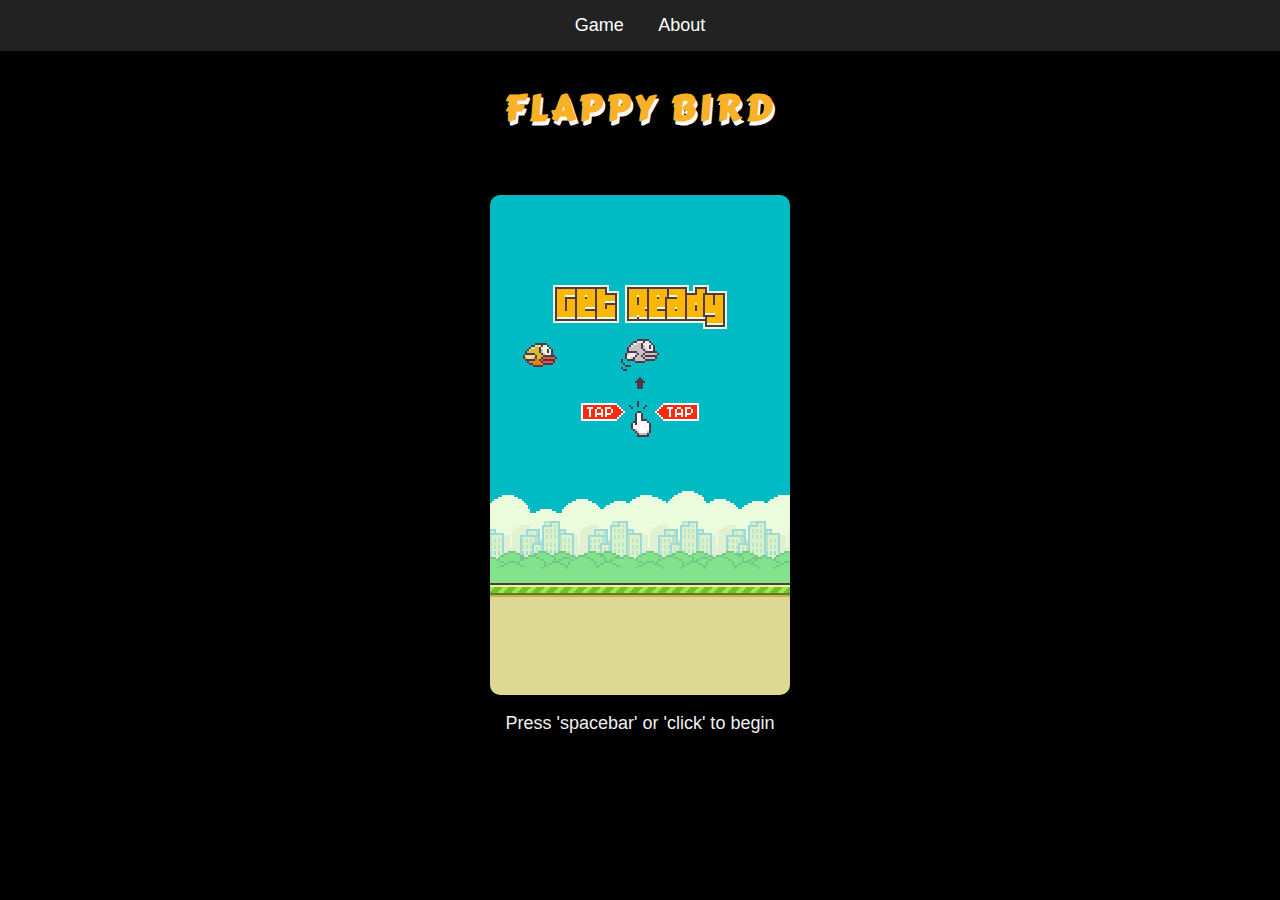
==== index.html @ 83aaf8a3 "flappy bird" ====
<!DOCTYPE html>
<html lang="en">
  <head>
    <meta charset="UTF-8" />
    <meta name="viewport" content="width=device-width, initial-scale=1.0" />
    <meta
      name="description"
      content="Play Flappy Bird online! A fun and addictive flying bird game. Press Space to fly and avoid pipes!"
    />
    <meta
      name="keywords"
      content="Flappy Bird, online game, play Flappy Bird, free game, bird game"
    />
    <meta name="author" content="Amir Mansoor" />
    <title>Flappy Bird - Play Online</title>
    <link rel="stylesheet" href="style.css" />
    <link rel="stylesheet" href="extra-style.css" />
  </head>
  <body>
    <header>
      <nav>
        <a href="index.html">Game</a>
        <a href="about.html">About</a>
      </nav>
    </header>

    <div class="container">
      <div class="game-title">
        <h1>FLAPPY BIRD</h1>
      </div>
      <div class="game-screen">
        <canvas id="game" width="300" height="500"></canvas>
        <p id="description" class="game-description">
          Press 'spacebar' or 'click' to begin
        </p>
      </div>
    </div>

    <script src="main.js"></script>
  </body>
</html>
---- style.css ----
@import url('https://fonts.googleapis.com/css2?family=Carter+One&display=swap');
* {
    font-family: helvetica, sans-serif;
    -webkit-user-select: none;
    -moz-user-select: none;
}
body {
    background-color: rgba(0,0,0, .95);
    height: 100vh;
    margin: 0;
}

/********************
* video game screen *
********************/
.game-title h1 {
/***** Flappy Bird *****/
    text-align: center;
    font-family: 'Carter One', cursive;
    color: rgb(251, 176, 37);
    font-size: 3em;
    line-height: 150%;
    letter-spacing: 4px;
    text-shadow: 2px 4px rgba(250,250,250, 1);
    margin: 0;
    position: relative;
    top: 10px;
}
.game-screen {
    /* background-color: rgb(69, 184, 194); */
    width: 300px;
    height: 500px;
    margin: 0 auto;
    position: relative;
    top: 50px;
}
    canvas {
        background-color: 
        black
        /* #00bbc4 */
        /* #d2ce89 */
        ;
        display: block;
        width: 300px;
        height: 500px;
        margin: 0 auto;
        border-radius: 10px;
    }
    .game-description {
        color: #f0f0f0;
        line-height: 2em;
        text-align: center;
    }
---- extra-style.css ----
/* General Styles */
body {
  font-family: Arial, sans-serif;
  background-color: black;
  color: white;
  text-align: center;
  margin: 0;
}

/* Header */
header {
  background: #222;
  padding: 15px;
  text-align: center;
}

nav a {
  color: white;
  text-decoration: none;
  margin: 0 15px;
  font-size: 18px;
}

/* Game Title */
.game-title h1 {
  font-size: 36px;
  margin: 20px 0;
}

/* Game Screen */
.game-screen {
  display: flex;
  flex-direction: column;
  align-items: center;
}

.game-description {
  font-size: 18px;
  margin-top: 10px;
}

/* About Page */
.about-container {
  padding: 50px;
  max-width: 600px;
  margin: auto;
  text-align: left;
}
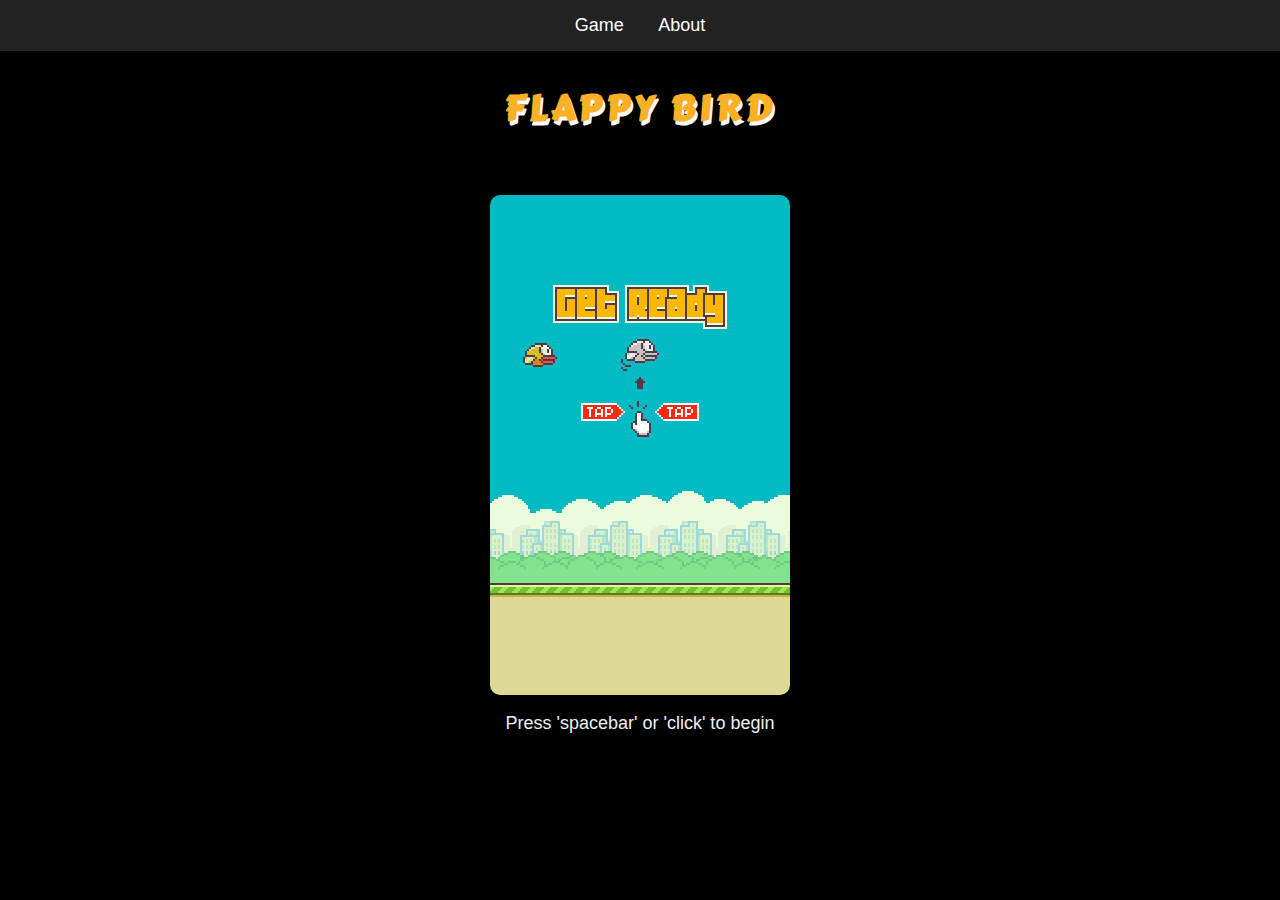
==== commit 38fe6a77: "updated" ====
--- a/index.html
+++ b/index.html
@@ -1,6 +1,10 @@
 <!DOCTYPE html>
 <html lang="en">
   <head>
+    <meta
+      name="google-site-verification"
+      content="9xqxf7-rAIo_1kixFpwSrjzdynQDl3F9HehLyjFqdiI"
+    />
     <meta charset="UTF-8" />
     <meta name="viewport" content="width=device-width, initial-scale=1.0" />
     <meta
